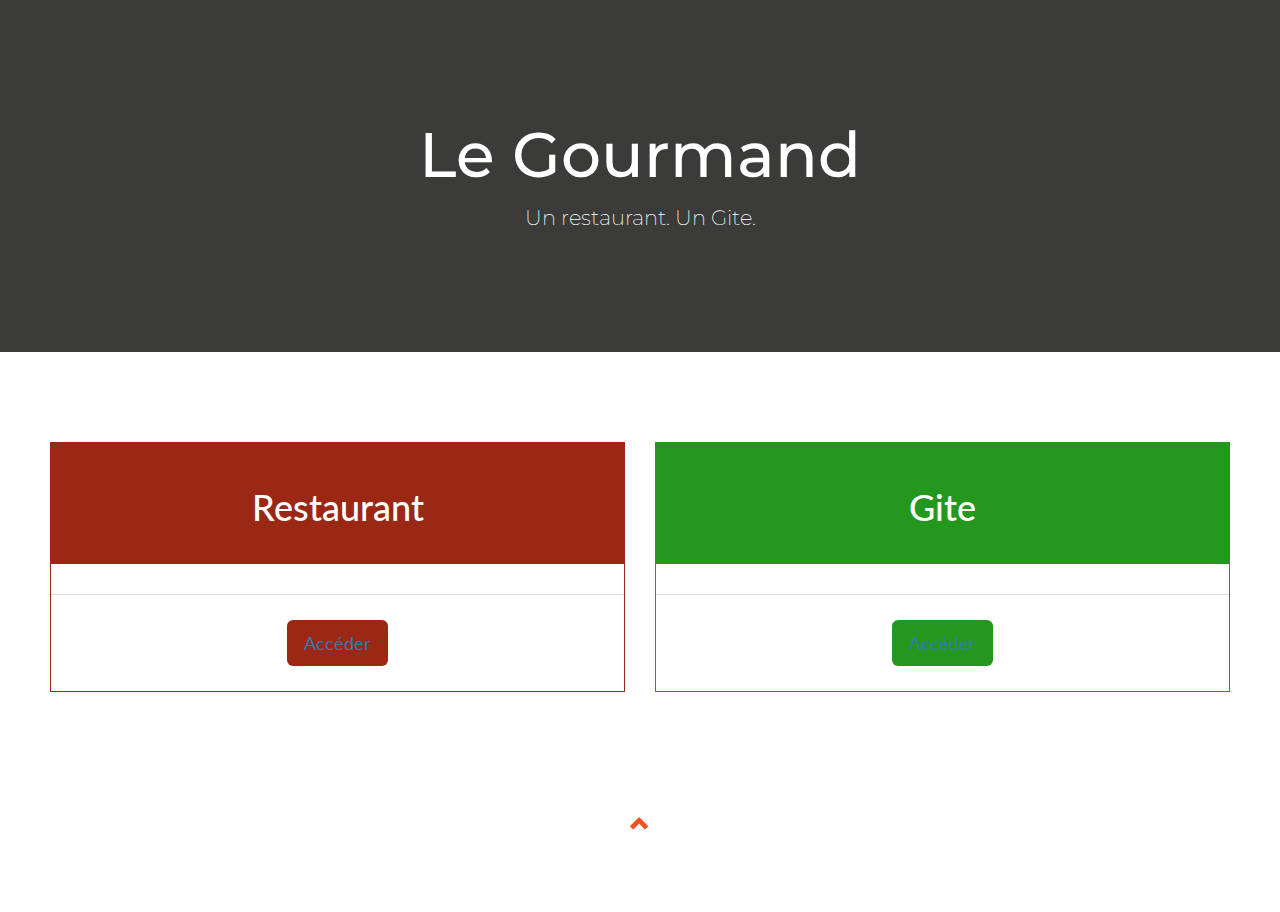
==== www/index.html @ f1aa0cf5 "Page index.html et index.css" ====
<!DOCTYPE html>
<html lang="fr">
<head>

  <title>Le Gourmand</title>
  <meta charset="utf-8">
  <meta name="viewport" content="width=device-width, initial-scale=1">
  <link rel="stylesheet" href="https://maxcdn.bootstrapcdn.com/bootstrap/3.3.7/css/bootstrap.min.css">
  <link href="https://fonts.googleapis.com/css?family=Montserrat" rel="stylesheet" type="text/css">
  <link href="https://fonts.googleapis.com/css?family=Lato" rel="stylesheet" type="text/css">
  <link rel="stylesheet" href="index.css">
  <script src="https://ajax.googleapis.com/ajax/libs/jquery/3.2.1/jquery.min.js"></script>
  <script src="https://maxcdn.bootstrapcdn.com/bootstrap/3.3.7/js/bootstrap.min.js"></script>

</head>
<body id="myPage" data-spy="scroll" data-target=".navbar" data-offset="60">

<div class="jumbotron text-center headerAnim slideanim">
  <h1>Le Gourmand</h1>
  <p>Un restaurant. Un Gite.</p>
</div>

<!-- Container ( Choix de site ) -->
<div id="pricing" class="container-fluid">
  <div class="row slideanim">
    <div class="col-sm-6 col-xs-12">
      <div class="restaurantPanel panel-default text-center">
        <div class="panel-restaurant">
          <h1>Restaurant</h1>
        </div>
        <div class="panel-body">
<!-- Ajouter photo -->
        </div>
        <div class="panel-footer">
          <button class="btn btnRestaurant btn-lg"><a href="restaurant.html">Accéder</a></button>
        </div>
      </div>
    </div>




    <div class="col-sm-6 col-xs-12">
      <div class="gitePanel panel-default text-center">
        <div class="panel-gite">
          <h1>Gite</h1>
        </div>
        <div class="panel-body">
<!-- Ajouter photo -->
        </div>
        <div class="panel-footer">
          <button class="btn btnGite btn-lg"><a href="gite.html">Accéder</a></button>
        </div>
      </div>
    </div>
  </div>
</div>





<footer class="container-fluid text-center">
  <a href="#myPage" title="To Top">
    <span class="glyphicon glyphicon-chevron-up"></span>
  </a>
</footer>






<script>
$(document).ready(function(){
  // Add smooth scrolling to all links in navbar + footer link
  $(".navbar a, footer a[href='#myPage']").on('click', function(event) {
    // Make sure this.hash has a value before overriding default behavior
    if (this.hash !== "") {
      // Prevent default anchor click behavior
      event.preventDefault();

      // Store hash
      var hash = this.hash;

      // Using jQuery's animate() method to add smooth page scroll
      // The optional number (900) specifies the number of milliseconds it takes to scroll to the specified area
      $('html, body').animate({
        scrollTop: $(hash).offset().top
      }, 900, function(){

        // Add hash (#) to URL when done scrolling (default click behavior)
        window.location.hash = hash;
      });
    } // End if
  });

  $(window).ready(function() {
    $(".slideanim").each(function(){
      var pos = $(this).offset().top;

      var winTop = $(window).scrollTop();
        if (pos < winTop + 600) {
          $(this).addClass("slide");
        }
    });
  });
})
</script>

</body>
</html>
---- www/index.css ----
body {
    font: 400 15px Lato, sans-serif;
    line-height: 1.8;
    color: #818181;
}
h2 {
    font-size: 24px;
    text-transform: uppercase;
    color: #303030;
    font-weight: 600;
    margin-bottom: 30px;
}
h4 {
    font-size: 19px;
    line-height: 1.375em;
    color: #303030;
    font-weight: 400;
    margin-bottom: 30px;
}
.jumbotron {
    background-color: rgb(59, 59, 58);
    color: #fff;
    padding: 100px 25px;
    font-family: Montserrat, sans-serif;
}
.container-fluid {
    padding: 60px 50px;
}
.bg-grey {
    background-color: #f6f6f6;
}
.logo-small {
    color: #f4511e;
    font-size: 50px;
}
.logo {
    color: #f4511e;
    font-size: 200px;
}
.thumbnail {
    padding: 0 0 15px 0;
    border: none;
    border-radius: 0;
}
.thumbnail img {
    width: 100%;
    height: 100%;
    margin-bottom: 10px;
}
.carousel-control.right, .carousel-control.left {
    background-image: none;
    color: #f4511e;
}
.carousel-indicators li {
    border-color: #f4511e;
}
.carousel-indicators li.active {
    background-color: #f4511e;
}
.item h4 {
    font-size: 19px;
    line-height: 1.375em;
    font-weight: 400;
    font-style: italic;
    margin: 70px 0;
}
.item span {
    font-style: normal;
}
.gitePanel {
    border: 1px solid rgb(36, 152, 30);
    border-radius:0 !important;
    transition: box-shadow 0.5s;
}
.restaurantPanel {
    border: 1px solid rgb(154, 40, 20);
    border-radius:0 !important;
    transition: box-shadow 0.5s;
}
.a {
  color: white;
}
.panel:hover {
    box-shadow: 5px 0px 40px rgba(0,0,0, .2);
}
.btnGite:hover {
    border: 1px solid rgb(36, 152, 30);
    background-color: #fff !important;
    color: rgb(36, 152, 30);
}
.btnRestaurant:hover {
    border: 1px solid rgb(154, 40, 20);
    background-color: #fff !important;
    color: rgb(154, 40, 20);
}
.panel-restaurant {
    color: #fff !important;
    background-color: rgb(154, 40, 20) !important;
    padding: 25px;
    border-bottom: 1px solid transparent;
    border-top-left-radius: 0px;
    border-top-right-radius: 0px;
    border-bottom-left-radius: 0px;
    border-bottom-right-radius: 0px;
}
.panel-gite {
    color: #fff !important;
    background-color: rgb(36, 152, 30) !important;
    padding: 25px;
    border-bottom: 1px solid transparent;
    border-top-left-radius: 0px;
    border-top-right-radius: 0px;
    border-bottom-left-radius: 0px;
    border-bottom-right-radius: 0px;
}
.panel-footer {
    background-color: white !important;
}
.panel-footer h3 {
    font-size: 32px;
}
.panel-footer h4 {
    color: #aaa;
    font-size: 14px;
}
.panel-footer .btnGite {
    margin: 15px 0;
    background-color: rgb(36, 152, 30);
    color: #fff;
}
.panel-footer .btnRestaurant {
    margin: 15px 0;
    background-color: rgb(154, 40, 20);
    color: #fff;
}
.navbar {
    margin-bottom: 0;
    background-color: #f4511e;
    z-index: 9999;
    border: 0;
    font-size: 12px !important;
    line-height: 1.42857143 !important;
    letter-spacing: 4px;
    border-radius: 0;
    font-family: Montserrat, sans-serif;
}
.navbar li a, .navbar .navbar-brand {
    color: #fff !important;
}
.navbar-nav li a:hover, .navbar-nav li.active a {
    color: #f4511e !important;
    background-color: #fff !important;
}
.navbar-default .navbar-toggle {
    border-color: transparent;
    color: #fff !important;
}
footer .glyphicon {
    font-size: 20px;
    margin-bottom: 20px;
    color: #f4511e;
}
.slideanim {visibility:hidden;}
.slide {
    animation-name: slide;
    -webkit-animation-name: slide;
    animation-duration: 1s;
    -webkit-animation-duration: 1s;
    visibility: visible;
}
@keyframes slide {
  0% {
    opacity: 0;
    transform: translateY(70%);
  }
  100% {
    opacity: 1;
    transform: translateY(0%);
  }
}
@-webkit-keyframes slide {
  0% {
    opacity: 0;
    -webkit-transform: translateY(70%);
  }
  100% {
    opacity: 1;
    -webkit-transform: translateY(0%);
  }
}
@media screen and (max-width: 768px) {
  .col-sm-4 {
    text-align: center;
    margin: 25px 0;
  }
  .btn-lg {
      width: 100%;
      margin-bottom: 35px;
  }
}
@media screen and (max-width: 480px) {
  .logo {
      font-size: 150px;
  }
}
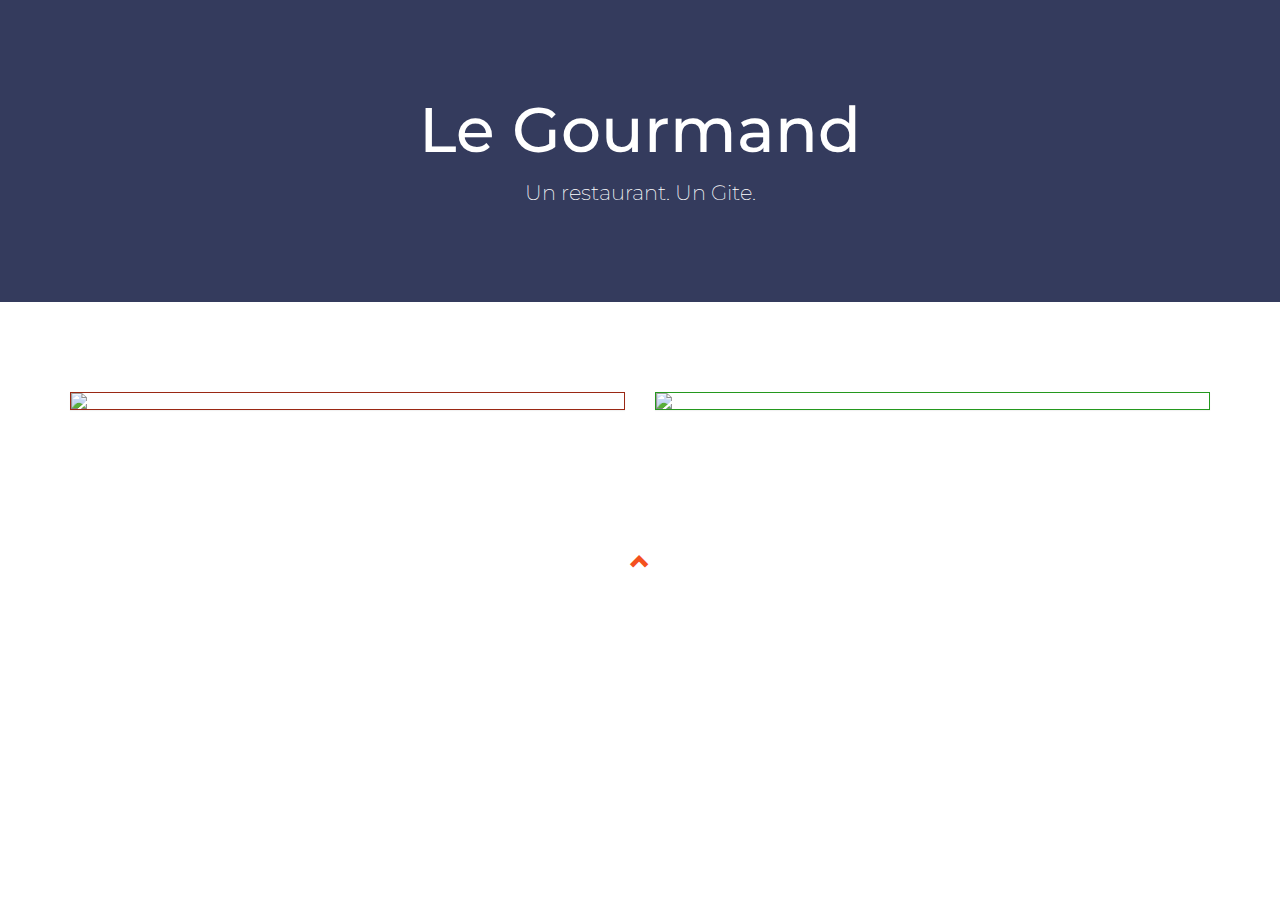
==== commit 866b5265: "Mise a jour" ====
--- a/www/index.html
+++ b/www/index.html
@@ -1,112 +1,89 @@
 <!DOCTYPE html>
 <html lang="fr">
-<head>
+  <head>
+    <title>Le Gourmand</title>
+    <meta charset="utf-8">
+    <meta name="viewport" content="width=device-width, initial-scale=1">
+    <link rel="stylesheet" href="https://maxcdn.bootstrapcdn.com/bootstrap/3.3.7/css/bootstrap.min.css">
+    <link href="https://fonts.googleapis.com/css?family=Montserrat" rel="stylesheet" type="text/css">
+    <link href="https://fonts.googleapis.com/css?family=Lato" rel="stylesheet" type="text/css">
+    <script src="https://ajax.googleapis.com/ajax/libs/jquery/3.2.1/jquery.min.js"></script>
+    <script src="https://maxcdn.bootstrapcdn.com/bootstrap/3.3.7/js/bootstrap.min.js"></script>
+    <link rel="stylesheet" href="css/index.css">
+  </head>
 
-  <title>Le Gourmand</title>
-  <meta charset="utf-8">
-  <meta name="viewport" content="width=device-width, initial-scale=1">
-  <link rel="stylesheet" href="https://maxcdn.bootstrapcdn.com/bootstrap/3.3.7/css/bootstrap.min.css">
-  <link href="https://fonts.googleapis.com/css?family=Montserrat" rel="stylesheet" type="text/css">
-  <link href="https://fonts.googleapis.com/css?family=Lato" rel="stylesheet" type="text/css">
-  <link rel="stylesheet" href="index.css">
-  <script src="https://ajax.googleapis.com/ajax/libs/jquery/3.2.1/jquery.min.js"></script>
-  <script src="https://maxcdn.bootstrapcdn.com/bootstrap/3.3.7/js/bootstrap.min.js"></script>
-
-</head>
-<body id="myPage" data-spy="scroll" data-target=".navbar" data-offset="60">
-
-<div class="jumbotron text-center headerAnim slideanim">
-  <h1>Le Gourmand</h1>
-  <p>Un restaurant. Un Gite.</p>
-</div>
-
+  <body id="myPage" data-spy="scroll" data-target=".navbar" data-offset="60">
+    <div class="jumbotron text-center headerAnim slideanim">
+      <h1>Le Gourmand</h1>
+      <p>Un restaurant. Un Gite.</p>
+    </div>
 <!-- Container ( Choix de site ) -->
-<div id="pricing" class="container-fluid">
-  <div class="row slideanim">
-    <div class="col-sm-6 col-xs-12">
-      <div class="restaurantPanel panel-default text-center">
-        <div class="panel-restaurant">
-          <h1>Restaurant</h1>
+    <div id="pricing" class="container-fluid">
+      <div class="row slideanim">
+<!-- Accés restaurant -->
+        <div class="col-sm-6 col-xs-12">
+          <div class="panel restaurantPanel panel-default text-center">
+            <div class="panel-restaurant">
+              <a href="restaurant.html">
+                <img src="images/picture.jpg" class="img-responsive">
+              </a>
+            </div>
+          </div>
         </div>
-        <div class="panel-body">
-<!-- Ajouter photo -->
-        </div>
-        <div class="panel-footer">
-          <button class="btn btnRestaurant btn-lg"><a href="restaurant.html">Accéder</a></button>
+<!-- Accés gite -->
+        <div class="col-sm-6 col-xs-12">
+          <div class="panel gitePanel panel-default text-center">
+            <div class="panel-gite">
+              <a href="gite.html">
+                <img src="images/picture.jpg" class="img-responsive">
+              </a>
+            </div>
+          </div>
         </div>
       </div>
     </div>
+  </body>
 
+  <footer class="container-fluid text-center">
+    <a href="#myPage" title="To Top">
+      <span class="glyphicon glyphicon-chevron-up"></span>
+    </a>
+  </footer>
 
+  <script>
+    $(document).ready(function(){
+        // Add smooth scrolling to all links in navbar + footer link
+      $(".navbar a, footer a[href='#myPage']").on('click', function(event) {
+        // Make sure this.hash has a value before overriding default behavior
+      if (this.hash !== "") {
+          // Prevent default anchor click behavior
+          event.preventDefault();
 
+          // Store hash
+          var hash = this.hash;
 
-    <div class="col-sm-6 col-xs-12">
-      <div class="gitePanel panel-default text-center">
-        <div class="panel-gite">
-          <h1>Gite</h1>
-        </div>
-        <div class="panel-body">
-<!-- Ajouter photo -->
-        </div>
-        <div class="panel-footer">
-          <button class="btn btnGite btn-lg"><a href="gite.html">Accéder</a></button>
-        </div>
-      </div>
-    </div>
-  </div>
-</div>
+          // Using jQuery's animate() method to add smooth page scroll
+        // The optional number (900) specifies the number of milliseconds it takes to scroll to the specified area
+          $('html, body').animate({
+          scrollTop: $(hash).offset().top
+          }, 900, function(){
 
+          // Add hash (#) to URL when done scrolling (default click behavior)
+          window.location.hash = hash;
+          });
+        } // End if
+      });
 
+      $(window).ready(function() {
+        $(".slideanim").each(function(){
+          var pos = $(this).offset().top;
 
-
-
-<footer class="container-fluid text-center">
-  <a href="#myPage" title="To Top">
-    <span class="glyphicon glyphicon-chevron-up"></span>
-  </a>
-</footer>
-
-
-
-
-
-
-<script>
-$(document).ready(function(){
-  // Add smooth scrolling to all links in navbar + footer link
-  $(".navbar a, footer a[href='#myPage']").on('click', function(event) {
-    // Make sure this.hash has a value before overriding default behavior
-    if (this.hash !== "") {
-      // Prevent default anchor click behavior
-      event.preventDefault();
-
-      // Store hash
-      var hash = this.hash;
-
-      // Using jQuery's animate() method to add smooth page scroll
-      // The optional number (900) specifies the number of milliseconds it takes to scroll to the specified area
-      $('html, body').animate({
-        scrollTop: $(hash).offset().top
-      }, 900, function(){
-
-        // Add hash (#) to URL when done scrolling (default click behavior)
-        window.location.hash = hash;
+          var winTop = $(window).scrollTop();
+            if (pos < winTop + 600) {
+              $(this).addClass("slide");
+            }
+        });
       });
-    } // End if
-  });
-
-  $(window).ready(function() {
-    $(".slideanim").each(function(){
-      var pos = $(this).offset().top;
-
-      var winTop = $(window).scrollTop();
-        if (pos < winTop + 600) {
-          $(this).addClass("slide");
-        }
-    });
-  });
-})
-</script>
-
-</body>
+    })
+  </script>
 </html>
--- a/www/css/index.css
+++ b/www/css/index.css
@@ -0,0 +1,186 @@
+body {
+    font: 400 15px Lato, sans-serif;
+    line-height: 1.8;
+    color: rgba(73, 74, 135, 0.63);
+}
+h2 {
+    font-size: 24px;
+    text-transform: uppercase;
+    color: #303030;
+    font-weight: 600;
+    margin-bottom: 30px;
+}
+h4 {
+    font-size: 19px;
+    line-height: 1.375em;
+    color: #303030;
+    font-weight: 400;
+    margin-bottom: 30px;
+}
+.jumbotron {
+    background-color: rgb(52, 59, 93);
+    color: #fff;
+    padding: 75px 25px;
+    font-family: Montserrat, sans-serif;
+}
+.container-fluid {
+    padding: 60px 70px;
+}
+.bg-grey {
+    background-color: #f6f6f6;
+}
+.logo-small {
+    color: #f4511e;
+    font-size: 50px;
+}
+.logo {
+    color: #f4511e;
+    font-size: 200px;
+}
+.thumbnail {
+    padding: 0 0 15px 0;
+    border: none;
+    border-radius: 0;
+}
+.thumbnail img {
+    width: 100%;
+    height: 100%;
+    margin-bottom: 10px;
+}
+.carousel-control.right, .carousel-control.left {
+    background-image: none;
+    color: #f4511e;
+}
+.carousel-indicators li {
+    border-color: #f4511e;
+}
+.carousel-indicators li.active {
+    background-color: #f4511e;
+}
+.item h4 {
+    font-size: 19px;
+    line-height: 1.375em;
+    font-weight: 400;
+    font-style: italic;
+    margin: 70px 0;
+}
+.item span {
+    font-style: normal;
+}
+.gitePanel {
+    border: 1px solid rgb(36, 152, 30);
+    border-radius:0 !important;
+    transition: box-shadow 0.5s;
+}
+.restaurantPanel {
+    border: 1px solid rgb(154, 40, 20);
+    border-radius:0 !important;
+    transition: box-shadow 0.5s;
+}
+.panel:hover {
+    box-shadow: 5px 0px 40px rgba(0,0,0, .3);
+}
+.btnGite:hover {
+    box-shadow: 5px 0px 40px rgba(0,0,0, .3);
+    transition: box-shadow 0.5s;
+}
+.btnRestaurant:hover {
+    box-shadow: 5px 0px 40px rgba(0,0,0, .3);
+    transition: box-shadow 0.5s;
+}
+.panel-restaurant {
+    color: #fff !important;
+}
+.panel-gite {
+    color: #fff !important;
+}
+.panel-footer {
+    background-color: white !important;
+}
+.panel-footer h3 {
+    font-size: 32px;
+}
+.panel-footer h4 {
+    color: #aaa;
+    font-size: 14px;
+}
+.panel-footer .btnGite {
+    margin: 15px 0;
+    background-color: rgb(36, 152, 30);
+    color: #fff;
+}
+.panel-footer .btnRestaurant {
+    margin: 15px 0;
+    background-color: rgb(154, 40, 20);
+    color: #fff;
+}
+.navbar {
+    margin-bottom: 0;
+    background-color: #f4511e;
+    z-index: 9999;
+    border: 0;
+    font-size: 12px !important;
+    line-height: 1.42857143 !important;
+    letter-spacing: 4px;
+    border-radius: 0;
+    font-family: Montserrat, sans-serif;
+}
+.navbar li a, .navbar .navbar-brand {
+    color: #fff !important;
+}
+.navbar-nav li a:hover, .navbar-nav li.active a {
+    color: #f4511e !important;
+    background-color: #fff !important;
+}
+.navbar-default .navbar-toggle {
+    border-color: transparent;
+    color: #fff !important;
+}
+footer .glyphicon {
+    font-size: 20px;
+    margin-bottom: 20px;
+    color: #f4511e;
+}
+.slideanim {visibility:hidden;}
+.slide {
+    animation-name: slide;
+    -webkit-animation-name: slide;
+    animation-duration: 1s;
+    -webkit-animation-duration: 1s;
+    visibility: visible;
+}
+@keyframes slide {
+  0% {
+    opacity: 0;
+    transform: translateY(70%);
+  }
+  100% {
+    opacity: 1;
+    transform: translateY(0%);
+  }
+}
+@-webkit-keyframes slide {
+  0% {
+    opacity: 0;
+    -webkit-transform: translateY(70%);
+  }
+  100% {
+    opacity: 1;
+    -webkit-transform: translateY(0%);
+  }
+}
+@media screen and (max-width: 768px) {
+  .col-sm-4 {
+    text-align: center;
+    margin: 25px 0;
+  }
+  .btn-lg {
+      width: 100%;
+      margin-bottom: 35px;
+  }
+}
+@media screen and (max-width: 480px) {
+  .logo {
+      font-size: 150px;
+  }
+}
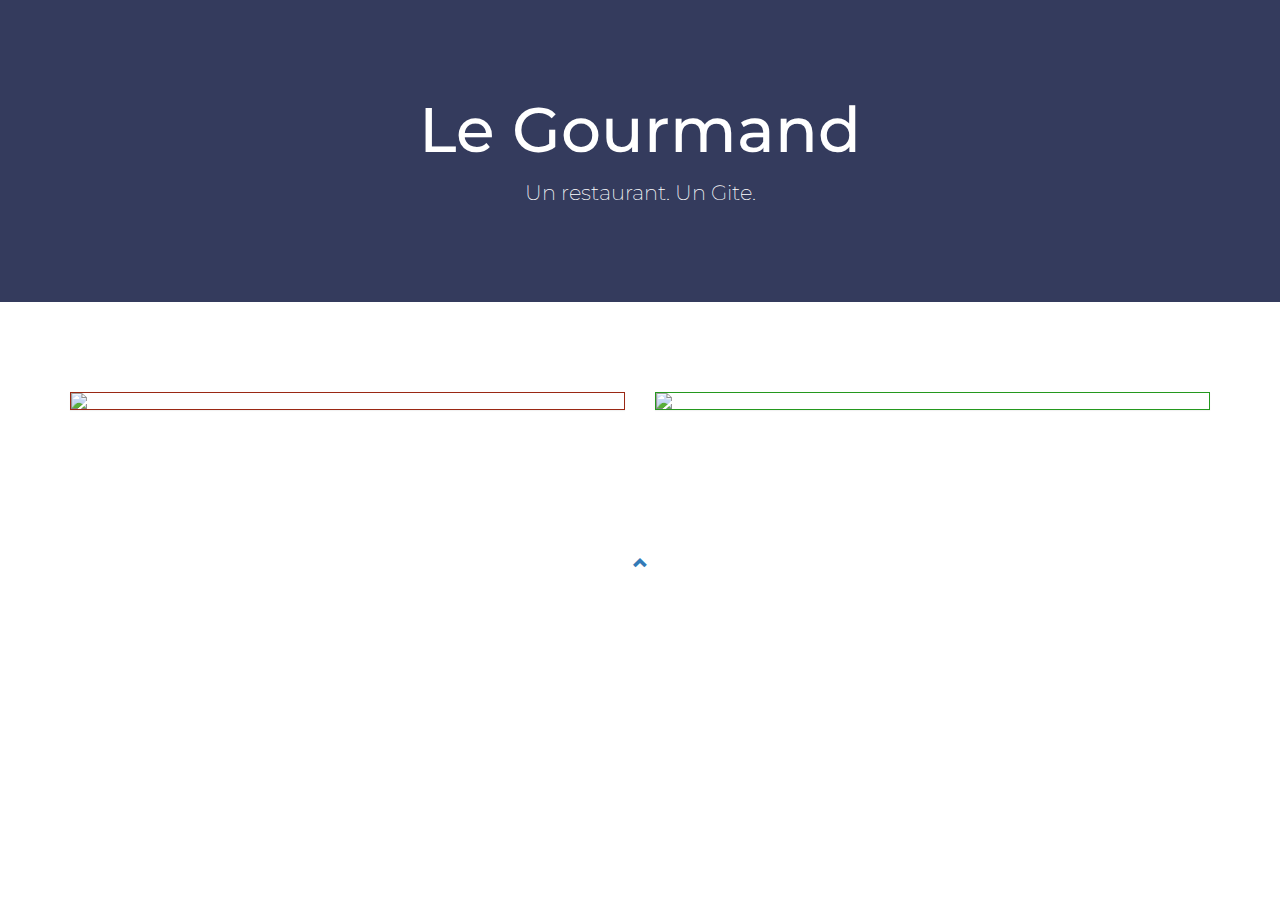
==== commit 5300d38b: "Revert "Merge branch 'Restaurantage'"" ====
--- a/www/index.html
+++ b/www/index.html
@@ -9,7 +9,7 @@
     <link href="https://fonts.googleapis.com/css?family=Lato" rel="stylesheet" type="text/css">
     <script src="https://ajax.googleapis.com/ajax/libs/jquery/3.2.1/jquery.min.js"></script>
     <script src="https://maxcdn.bootstrapcdn.com/bootstrap/3.3.7/js/bootstrap.min.js"></script>
-    <link rel="stylesheet" href="css/index.css">
+    <link rel="stylesheet" href="index.css">
   </head>
 
   <body id="myPage" data-spy="scroll" data-target=".navbar" data-offset="60">
--- a/www/index.css
+++ b/www/index.css
@@ -0,0 +1,148 @@
+body {
+    font: 400 15px Lato, sans-serif;
+    line-height: 1.8;
+    color: rgba(73, 74, 135, 0.63);
+}
+h2 {
+    font-size: 24px;
+    text-transform: uppercase;
+    color: #303030;
+    font-weight: 600;
+    margin-bottom: 30px;
+}
+h4 {
+    font-size: 19px;
+    line-height: 1.375em;
+    color: #303030;
+    font-weight: 400;
+    margin-bottom: 30px;
+}
+.jumbotron {
+    background-color: rgb(52, 59, 93);
+    color: #fff;
+    padding: 75px 25px;
+    font-family: Montserrat, sans-serif;
+}
+.container-fluid {
+    padding: 60px 70px;
+}
+.bg-grey {
+    background-color: #f6f6f6;
+}
+.thumbnail {
+    padding: 0 0 15px 0;
+    border: none;
+    border-radius: 0;
+}
+.thumbnail img {
+    width: 100%;
+    height: 100%;
+    margin-bottom: 10px;
+}
+.item h4 {
+    font-size: 19px;
+    line-height: 1.375em;
+    font-weight: 400;
+    font-style: italic;
+    margin: 70px 0;
+}
+.item span {
+    font-style: normal;
+}
+.gitePanel {
+    border: 1px solid rgb(36, 152, 30);
+    border-radius:0 !important;
+    transition: box-shadow 0.5s;
+}
+.restaurantPanel {
+    border: 1px solid rgb(154, 40, 20);
+    border-radius:0 !important;
+    transition: box-shadow 0.5s;
+}
+.panel:hover {
+    box-shadow: 5px 0px 40px rgba(0,0,0, .3);
+}
+.btnGite:hover {
+    box-shadow: 5px 0px 40px rgba(0,0,0, .3);
+    transition: box-shadow 0.5s;
+}
+.btnRestaurant:hover {
+    box-shadow: 5px 0px 40px rgba(0,0,0, .3);
+    transition: box-shadow 0.5s;
+}
+.panel-restaurant {
+    color: #fff !important;
+}
+.panel-gite {
+    color: #fff !important;
+}
+.panel-footer {
+    background-color: white !important;
+}
+.panel-footer h3 {
+    font-size: 32px;
+}
+.panel-footer h4 {
+    color: #aaa;
+    font-size: 14px;
+}
+.panel-footer .btnGite {
+    margin: 15px 0;
+    background-color: rgb(36, 152, 30);
+    color: #fff;
+}
+.panel-footer .btnRestaurant {
+    margin: 15px 0;
+    background-color: rgb(154, 40, 20);
+    color: #fff;
+}
+.navbar li a, .navbar .navbar-brand {
+    color: #fff !important;
+}
+.navbar-default .navbar-toggle {
+    border-color: transparent;
+    color: #fff !important;
+}
+.slideanim {visibility:hidden;}
+.slide {
+    animation-name: slide;
+    -webkit-animation-name: slide;
+    animation-duration: 1s;
+    -webkit-animation-duration: 1s;
+    visibility: visible;
+}
+@keyframes slide {
+  0% {
+    opacity: 0;
+    transform: translateY(70%);
+  }
+  100% {
+    opacity: 1;
+    transform: translateY(0%);
+  }
+}
+@-webkit-keyframes slide {
+  0% {
+    opacity: 0;
+    -webkit-transform: translateY(70%);
+  }
+  100% {
+    opacity: 1;
+    -webkit-transform: translateY(0%);
+  }
+}
+@media screen and (max-width: 768px) {
+  .col-sm-4 {
+    text-align: center;
+    margin: 25px 0;
+  }
+  .btn-lg {
+      width: 100%;
+      margin-bottom: 35px;
+  }
+}
+@media screen and (max-width: 480px) {
+  .logo {
+      font-size: 150px;
+  }
+}
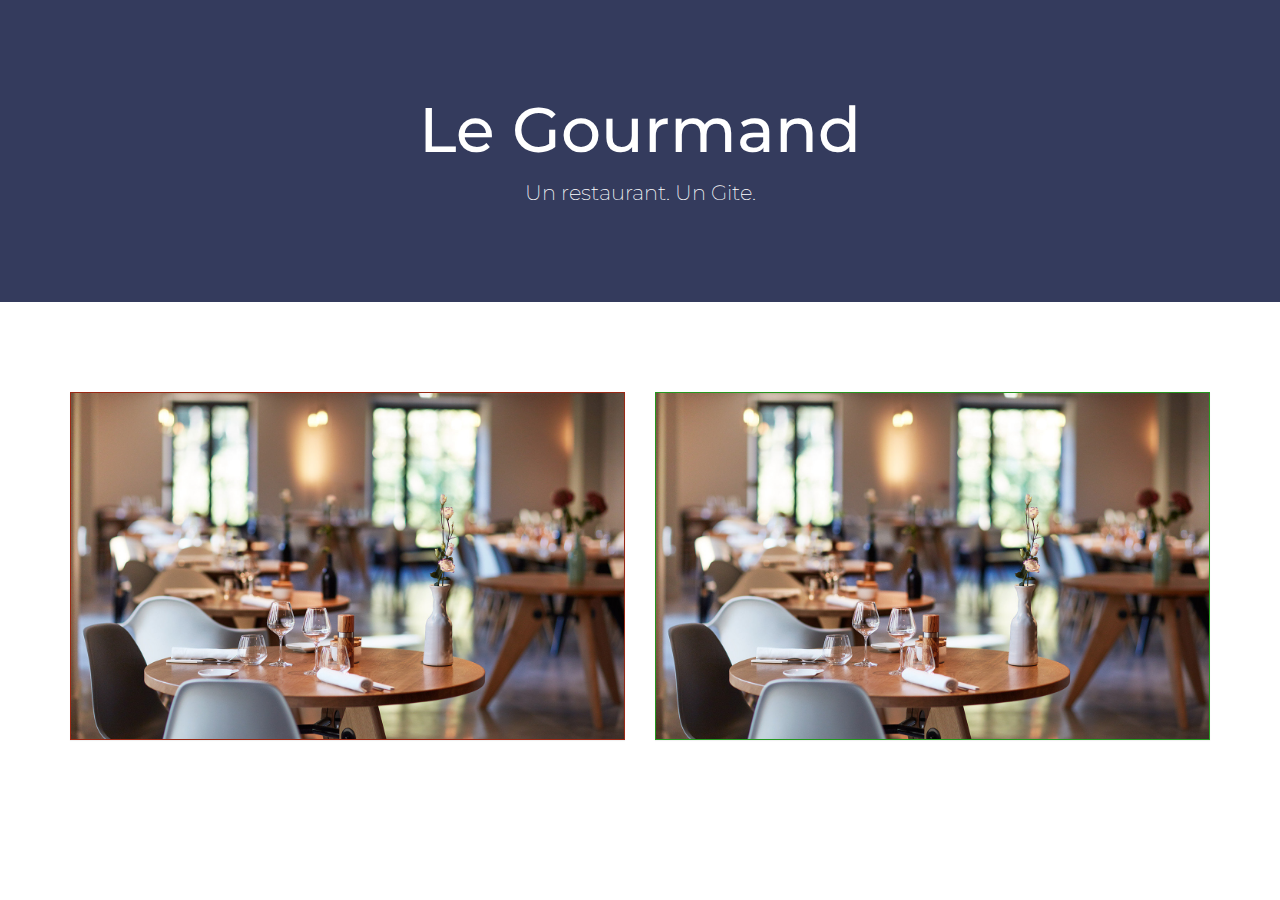
==== commit e0630439: "Préparation d'une version de démonstration" ====
--- a/www/index.html
+++ b/www/index.html
@@ -9,7 +9,7 @@
     <link href="https://fonts.googleapis.com/css?family=Lato" rel="stylesheet" type="text/css">
     <script src="https://ajax.googleapis.com/ajax/libs/jquery/3.2.1/jquery.min.js"></script>
     <script src="https://maxcdn.bootstrapcdn.com/bootstrap/3.3.7/js/bootstrap.min.js"></script>
-    <link rel="stylesheet" href="index.css">
+    <link rel="stylesheet" href="css/index.css">
   </head>
 
   <body id="myPage" data-spy="scroll" data-target=".navbar" data-offset="60">
@@ -43,12 +43,6 @@
       </div>
     </div>
   </body>
-
-  <footer class="container-fluid text-center">
-    <a href="#myPage" title="To Top">
-      <span class="glyphicon glyphicon-chevron-up"></span>
-    </a>
-  </footer>
 
   <script>
     $(document).ready(function(){
--- a/www/css/index.css
+++ b/www/css/index.css
@@ -0,0 +1,148 @@
+body {
+    font: 400 15px Lato, sans-serif;
+    line-height: 1.8;
+    color: rgba(73, 74, 135, 0.63);
+}
+h2 {
+    font-size: 24px;
+    text-transform: uppercase;
+    color: #303030;
+    font-weight: 600;
+    margin-bottom: 30px;
+}
+h4 {
+    font-size: 19px;
+    line-height: 1.375em;
+    color: #303030;
+    font-weight: 400;
+    margin-bottom: 30px;
+}
+.jumbotron {
+    background-color: rgb(52, 59, 93);
+    color: #fff;
+    padding: 75px 25px;
+    font-family: Montserrat, sans-serif;
+}
+.container-fluid {
+    padding: 60px 70px;
+}
+.bg-grey {
+    background-color: #f6f6f6;
+}
+.thumbnail {
+    padding: 0 0 15px 0;
+    border: none;
+    border-radius: 0;
+}
+.thumbnail img {
+    width: 100%;
+    height: 100%;
+    margin-bottom: 10px;
+}
+.item h4 {
+    font-size: 19px;
+    line-height: 1.375em;
+    font-weight: 400;
+    font-style: italic;
+    margin: 70px 0;
+}
+.item span {
+    font-style: normal;
+}
+.gitePanel {
+    border: 1px solid rgb(36, 152, 30);
+    border-radius:0 !important;
+    transition: box-shadow 0.5s;
+}
+.restaurantPanel {
+    border: 1px solid rgb(154, 40, 20);
+    border-radius:0 !important;
+    transition: box-shadow 0.5s;
+}
+.panel:hover {
+    box-shadow: 5px 0px 40px rgba(0,0,0, .3);
+}
+.btnGite:hover {
+    box-shadow: 5px 0px 40px rgba(0,0,0, .3);
+    transition: box-shadow 0.5s;
+}
+.btnRestaurant:hover {
+    box-shadow: 5px 0px 40px rgba(0,0,0, .3);
+    transition: box-shadow 0.5s;
+}
+.panel-restaurant {
+    color: #fff !important;
+}
+.panel-gite {
+    color: #fff !important;
+}
+.panel-footer {
+    background-color: white !important;
+}
+.panel-footer h3 {
+    font-size: 32px;
+}
+.panel-footer h4 {
+    color: #aaa;
+    font-size: 14px;
+}
+.panel-footer .btnGite {
+    margin: 15px 0;
+    background-color: rgb(36, 152, 30);
+    color: #fff;
+}
+.panel-footer .btnRestaurant {
+    margin: 15px 0;
+    background-color: rgb(154, 40, 20);
+    color: #fff;
+}
+.navbar li a, .navbar .navbar-brand {
+    color: #fff !important;
+}
+.navbar-default .navbar-toggle {
+    border-color: transparent;
+    color: #fff !important;
+}
+.slideanim {visibility:hidden;}
+.slide {
+    animation-name: slide;
+    -webkit-animation-name: slide;
+    animation-duration: 1s;
+    -webkit-animation-duration: 1s;
+    visibility: visible;
+}
+@keyframes slide {
+  0% {
+    opacity: 0;
+    transform: translateY(70%);
+  }
+  100% {
+    opacity: 1;
+    transform: translateY(0%);
+  }
+}
+@-webkit-keyframes slide {
+  0% {
+    opacity: 0;
+    -webkit-transform: translateY(70%);
+  }
+  100% {
+    opacity: 1;
+    -webkit-transform: translateY(0%);
+  }
+}
+@media screen and (max-width: 768px) {
+  .col-sm-4 {
+    text-align: center;
+    margin: 25px 0;
+  }
+  .btn-lg {
+      width: 100%;
+      margin-bottom: 35px;
+  }
+}
+@media screen and (max-width: 480px) {
+  .logo {
+      font-size: 150px;
+  }
+}
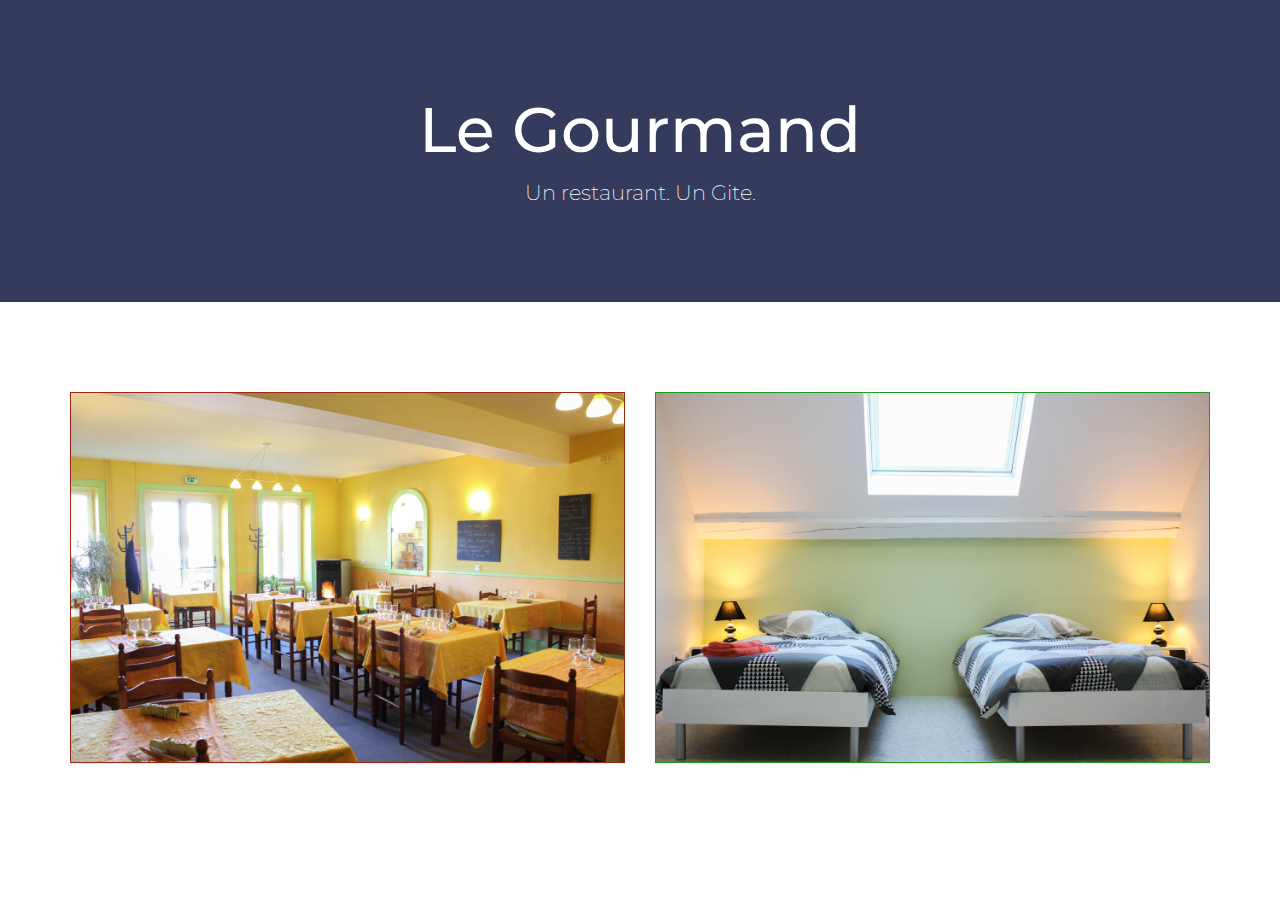
==== commit e2d68d2b: "Photos" ====
--- a/www/index.html
+++ b/www/index.html
@@ -25,7 +25,7 @@
           <div class="panel restaurantPanel panel-default text-center">
             <div class="panel-restaurant">
               <a href="restaurant.html">
-                <img src="images/picture.jpg" class="img-responsive">
+                <img src="images/accueil/c.jpg" class="img-responsive">
               </a>
             </div>
           </div>
@@ -35,7 +35,7 @@
           <div class="panel gitePanel panel-default text-center">
             <div class="panel-gite">
               <a href="gite.html">
-                <img src="images/picture.jpg" class="img-responsive">
+                <img src="images/accueil/d.jpg" class="img-responsive">
               </a>
             </div>
           </div>
